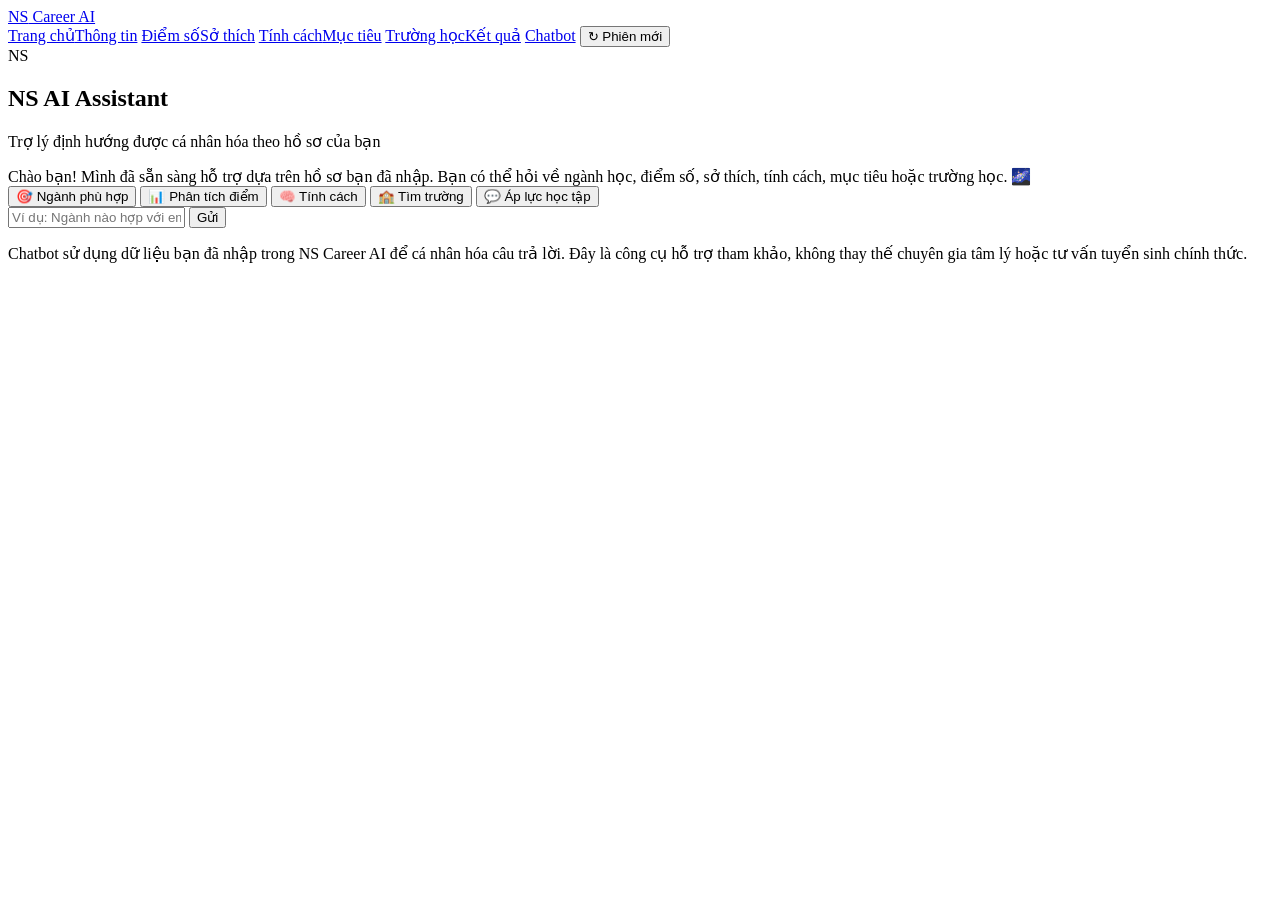
==== chatbot.html @ fe75bebf "Add files via upload" ====
<!DOCTYPE html>
<html lang="vi">
<head>
<meta charset="UTF-8">
<meta name="viewport" content="width=device-width, initial-scale=1">
<title>Trợ lí ảo - NS Career AI</title>
<link rel="stylesheet" href="../CSS/style.css">
</head>
<body>
<div class="stars"></div>

<header class="topbar">
<a class="brand" href="index.html"><span>NS</span> Career AI</a>
<nav>
<a href="index.html">Trang chủ</a><a href="thongtin.html">Thông tin</a>
<a href="diemso.html">Điểm số</a><a href="sothich.html">Sở thích</a>
<a href="tinhcach.html">Tính cách</a><a href="muc-tieu.html">Mục tiêu</a>
<a href="truong-hoc.html">Trường học</a><a href="ketqua.html">Kết quả</a>
<a class="active" href="chatbot.html">Chatbot</a>
<button class="session-reset" onclick="resetAllData()">↻ Phiên mới</button>
</nav>
</header>

<main class="page">
<section class="glass chat-card">

  <div class="chat-title">
    <div class="bot-avatar">NS</div>
    <div>
      <h1>NS AI Assistant</h1>
      <p>Trợ lý định hướng được cá nhân hóa theo hồ sơ của bạn</p>
    </div>
  </div>

  <div id="personalProfile" class="profile-mini"></div>

  <div id="messages" class="messages">
    <div class="msg bot">Chào bạn! Mình đã sẵn sàng hỗ trợ dựa trên hồ sơ bạn đã nhập. Bạn có thể hỏi về ngành học, điểm số, sở thích, tính cách, mục tiêu hoặc trường học. 🌌</div>
  </div>

  <div class="quick">
    <button onclick="quick('Ngành nào phù hợp với em?')">🎯 Ngành phù hợp</button>
    <button onclick="quick('Điểm của em có gì đáng chú ý?')">📊 Phân tích điểm</button>
    <button onclick="quick('Tính cách của em như thế nào?')">🧠 Tính cách</button>
    <button onclick="quick('Tìm trường phù hợp với em.')">🏫 Tìm trường</button>
    <button onclick="quick('Em đang áp lực học tập.')">💬 Áp lực học tập</button>
  </div>

  <div class="chat-input">
    <input id="input" placeholder="Ví dụ: Ngành nào hợp với em?">
    <button class="btn primary" onclick="send()">Gửi</button>
  </div>

  <p class="tiny">
    Chatbot sử dụng dữ liệu bạn đã nhập trong NS Career AI để cá nhân hóa câu trả lời.
    Đây là công cụ hỗ trợ tham khảo, không thay thế chuyên gia tâm lý hoặc tư vấn tuyển sinh chính thức.
  </p>

</section>
</main>

<script src="../JS/main.js"></script>
<script src="../JS/phantich.js"></script>
<script src="../JS/chatbot.js"></script>
<script>
const p = getProfile();
const top = analyzeCareer().results[0];
document.getElementById('personalProfile').innerHTML = `
  <b>Hồ sơ đang dùng:</b>
  ${p.info.province || 'Chưa chọn tỉnh'} ·
  ${p.info.grade ? 'Lớp '+p.info.grade : 'Chưa chọn lớp'} ·
  ${p.scoreCount ? p.scoreCount+' môn đã nhập' : 'Chưa nhập điểm'} ·
  xu hướng ${p.personality}.
  ${top ? ` Gợi ý hiện tại: <strong>${top.name}</strong> (${top.score}%).` : ''}
`;
</script>
</body>
</html>
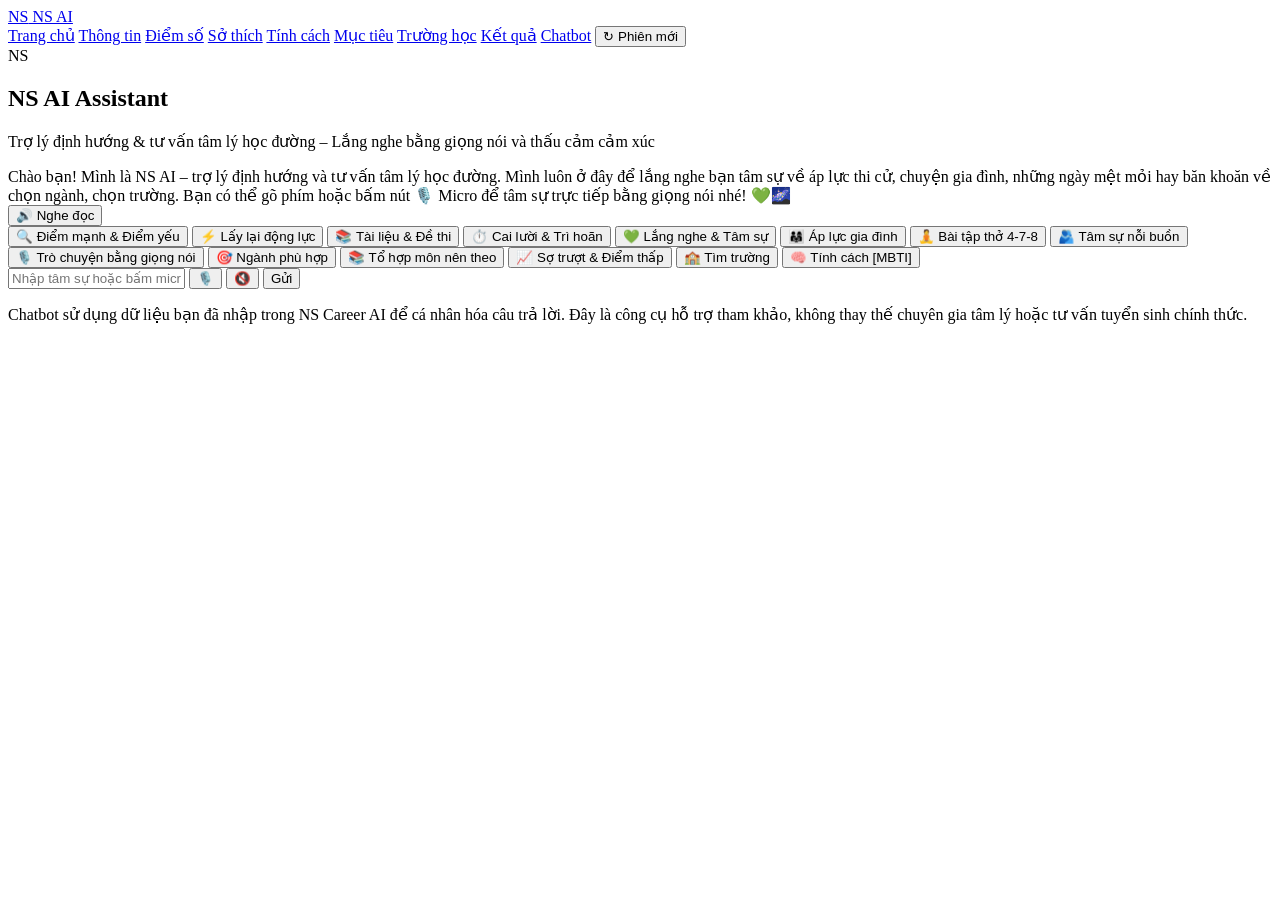
==== commit 97d51f29: "Add files via upload" ====
--- a/chatbot.html
+++ b/chatbot.html
@@ -1,78 +1,288 @@
+
 <!DOCTYPE html>
 <html lang="vi">
+
 <head>
 <meta charset="UTF-8">
 <meta name="viewport" content="width=device-width, initial-scale=1">
-<title>Trợ lí ảo - NS Career AI</title>
+
+<title>Trợ lí ảo - NS AI</title>
+
+<!-- CSS -->
 <link rel="stylesheet" href="../CSS/style.css">
+
 </head>
+
 <body>
+
 <div class="stars"></div>
 
+
 <header class="topbar">
-<a class="brand" href="index.html"><span>NS</span> Career AI</a>
-<nav>
-<a href="index.html">Trang chủ</a><a href="thongtin.html">Thông tin</a>
-<a href="diemso.html">Điểm số</a><a href="sothich.html">Sở thích</a>
-<a href="tinhcach.html">Tính cách</a><a href="muc-tieu.html">Mục tiêu</a>
-<a href="truong-hoc.html">Trường học</a><a href="ketqua.html">Kết quả</a>
-<a class="active" href="chatbot.html">Chatbot</a>
-<button class="session-reset" onclick="resetAllData()">↻ Phiên mới</button>
-</nav>
+
+    <a class="brand" href="index.html">
+        <span>NS</span> NS AI
+    </a>
+
+    <nav>
+
+        <a href="index.html">Trang chủ</a>
+
+        <a href="thongtin.html">Thông tin</a>
+
+        <a href="diemso.html">Điểm số</a>
+
+        <a href="sothich.html">Sở thích</a>
+
+        <a href="tinhcach.html">Tính cách</a>
+
+        <a href="muc-tieu.html">Mục tiêu</a>
+
+        <a href="truong-hoc.html">Trường học</a>
+
+        <a href="ketqua.html">Kết quả</a>
+
+        <a class="active" href="chatbot.html">Chatbot</a>
+
+        <button class="session-reset" onclick="resetAllData()">
+            ↻ Phiên mới
+        </button>
+
+    </nav>
+
 </header>
 
+
 <main class="page">
+
 <section class="glass chat-card">
 
-  <div class="chat-title">
-    <div class="bot-avatar">NS</div>
-    <div>
-      <h1>NS AI Assistant</h1>
-      <p>Trợ lý định hướng được cá nhân hóa theo hồ sơ của bạn</p>
-    </div>
-  </div>
-
-  <div id="personalProfile" class="profile-mini"></div>
-
-  <div id="messages" class="messages">
-    <div class="msg bot">Chào bạn! Mình đã sẵn sàng hỗ trợ dựa trên hồ sơ bạn đã nhập. Bạn có thể hỏi về ngành học, điểm số, sở thích, tính cách, mục tiêu hoặc trường học. 🌌</div>
-  </div>
-
-  <div class="quick">
-    <button onclick="quick('Ngành nào phù hợp với em?')">🎯 Ngành phù hợp</button>
-    <button onclick="quick('Điểm của em có gì đáng chú ý?')">📊 Phân tích điểm</button>
-    <button onclick="quick('Tính cách của em như thế nào?')">🧠 Tính cách</button>
-    <button onclick="quick('Tìm trường phù hợp với em.')">🏫 Tìm trường</button>
-    <button onclick="quick('Em đang áp lực học tập.')">💬 Áp lực học tập</button>
-  </div>
-
-  <div class="chat-input">
-    <input id="input" placeholder="Ví dụ: Ngành nào hợp với em?">
-    <button class="btn primary" onclick="send()">Gửi</button>
-  </div>
-
-  <p class="tiny">
-    Chatbot sử dụng dữ liệu bạn đã nhập trong NS Career AI để cá nhân hóa câu trả lời.
-    Đây là công cụ hỗ trợ tham khảo, không thay thế chuyên gia tâm lý hoặc tư vấn tuyển sinh chính thức.
-  </p>
+
+    <!-- TIÊU ĐỀ CHATBOT -->
+
+    <div class="chat-title">
+
+        <div class="bot-avatar">
+            NS
+        </div>
+
+        <div>
+
+            <h1>
+                NS AI Assistant
+            </h1>
+
+            <p>
+                Trợ lý định hướng & tư vấn tâm lý học đường – Lắng nghe bằng giọng nói và thấu cảm cảm xúc
+            </p>
+
+        </div>
+
+    </div>
+
+
+    <!-- HỒ SƠ -->
+
+    <div id="personalProfile" class="profile-mini"></div>
+
+
+    <!-- KHUNG TIN NHẮN -->
+
+    <div id="messages" class="messages">
+
+        <div class="msg bot">
+            Chào bạn! Mình là NS AI – trợ lý định hướng và tư vấn tâm lý học đường. Mình luôn ở đây để lắng nghe bạn tâm sự về áp lực thi cử, chuyện gia đình, những ngày mệt mỏi hay băn khoăn về chọn ngành, chọn trường. Bạn có thể gõ phím hoặc bấm nút 🎙️ Micro để tâm sự trực tiếp bằng giọng nói nhé! 💚🌌
+            <div class="msg-tools">
+                <button type="button" class="btn-read-msg" title="Đọc bằng giọng nói" onclick="speakMessage(this)">🔊 Nghe đọc</button>
+            </div>
+        </div>
+
+    </div>
+
+
+    <!-- CÂU HỎI NHANH -->
+
+    <div class="quick">
+
+        <button onclick="quick('Đánh giá điểm mạnh, điểm yếu bản thân và những điều em cần khắc phục')">
+            🔍 Điểm mạnh & Điểm yếu
+        </button>
+
+        <button onclick="quick('Em bị mất động lực học tập, phải làm sao?')">
+            ⚡ Lấy lại động lực
+        </button>
+
+        <button onclick="quick('Bạn có tài liệu học tập và đề thi có giải chi tiết không?')">
+            📚 Tài liệu & Đề thi
+        </button>
+
+        <button onclick="quick('Làm sao để bớt lười và tập trung học?')">
+            ⏱️ Cai lười & Trì hoãn
+        </button>
+
+        <button onclick="quick('Tôi muốn được lắng nghe và tư vấn tâm lý')">
+            💚 Lắng nghe & Tâm sự
+        </button>
+
+        <button onclick="quick('Em đang bị áp lực từ bố mẹ và gia đình')">
+            👨‍👩‍👧 Áp lực gia đình
+        </button>
+
+        <button onclick="quick('Hướng dẫn em bài tập thở 4-7-8 để thư giãn')">
+            🧘 Bài tập thở 4-7-8
+        </button>
+
+        <button onclick="quick('Em cảm thấy buồn và mệt mỏi quá')">
+            🫂 Tâm sự nỗi buồn
+        </button>
+
+        <button onclick="quick('Làm sao để nói chuyện bằng giọng nói với bạn?')">
+            🎙️ Trò chuyện bằng giọng nói
+        </button>
+
+        <button onclick="quick('Ngành nào phù hợp với em?')">
+            🎯 Ngành phù hợp
+        </button>
+
+        <button onclick="quick('Ngành này nên theo tổ hợp gì?')">
+            📚 Tổ hợp môn nên theo
+        </button>
+
+        <button onclick="quick('Em sợ trượt đại học và điểm thi thấp')">
+            📈 Sợ trượt & Điểm thấp
+        </button>
+
+        <button onclick="quick('Tìm trường phù hợp với em.')">
+            🏫 Tìm trường
+        </button>
+
+        <button onclick="quick('Phân tích nhóm tính cách MBTI của em')">
+            🧠 Tính cách [MBTI]
+        </button>
+
+    </div>
+
+
+    <!-- Ô NHẬP & TƯƠNG TÁC GIỌNG NÓI -->
+
+    <div class="chat-input">
+
+        <input
+            id="input"
+            placeholder="Nhập tâm sự hoặc bấm micro 🎙️ để nói..."
+            autocomplete="off"
+        >
+
+        <button
+            id="btnMic"
+            class="btn-mic"
+            type="button"
+            onclick="toggleSpeechRecognition()"
+            title="Bấm để nói (Lắng nghe bằng giọng nói)"
+        >
+            🎙️
+        </button>
+
+        <button
+            id="btnVoiceToggle"
+            class="btn-voice-toggle"
+            type="button"
+            onclick="toggleAutoSpeak()"
+            title="Bật/Tắt trợ lý đọc câu trả lời"
+        >
+            🔇
+        </button>
+
+        <button
+            class="btn primary"
+            onclick="send()"
+        >
+            Gửi
+        </button>
+
+    </div>
+
+    <!-- TRẠNG THÁI NHẬN DIỆN GIỌNG NÓI -->
+    <div id="voiceStatus" class="voice-status" style="display: none;"></div>
+
+
+    <p class="tiny">
+
+        Chatbot sử dụng dữ liệu bạn đã nhập trong NS Career AI
+        để cá nhân hóa câu trả lời.
+
+        Đây là công cụ hỗ trợ tham khảo, không thay thế chuyên gia
+        tâm lý hoặc tư vấn tuyển sinh chính thức.
+
+    </p>
+
 
 </section>
+
 </main>
 
+
+<!-- JAVASCRIPT -->
+
 <script src="../JS/main.js"></script>
+
 <script src="../JS/phantich.js"></script>
+
+<script src="../JS/data/truonghoc.js"></script>
+
 <script src="../JS/chatbot.js"></script>
+
+
 <script>
+
 const p = getProfile();
-const top = analyzeCareer().results[0];
-document.getElementById('personalProfile').innerHTML = `
-  <b>Hồ sơ đang dùng:</b>
-  ${p.info.province || 'Chưa chọn tỉnh'} ·
-  ${p.info.grade ? 'Lớp '+p.info.grade : 'Chưa chọn lớp'} ·
-  ${p.scoreCount ? p.scoreCount+' môn đã nhập' : 'Chưa nhập điểm'} ·
-  xu hướng ${p.personality}.
-  ${top ? ` Gợi ý hiện tại: <strong>${top.name}</strong> (${top.score}%).` : ''}
+
+const analysis = analyzeCareer();
+
+const top = analysis.results && analysis.results.length
+    ? analysis.results[0]
+    : null;
+
+
+document.getElementById("personalProfile").innerHTML = `
+
+    <b>Hồ sơ đang dùng:</b>
+
+    ${p.info.province || "Chưa chọn tỉnh"}
+
+    ·
+
+    ${
+        p.info.grade
+        ? "Lớp " + p.info.grade
+        : "Chưa chọn lớp"
+    }
+
+    ·
+
+    ${
+        p.scoreCount
+        ? p.scoreCount + " môn đã nhập"
+        : "Chưa nhập điểm"
+    }
+
+    ·
+
+    xu hướng ${p.personality || "chưa xác định"}.
+
+    ${
+        top
+        ? `
+            Bạn phù hợp nhất với ngành:
+            <strong>${top.name}</strong>.
+          `
+        : ""
+    }
+
 `;
+
 </script>
+
+
 </body>
 </html>
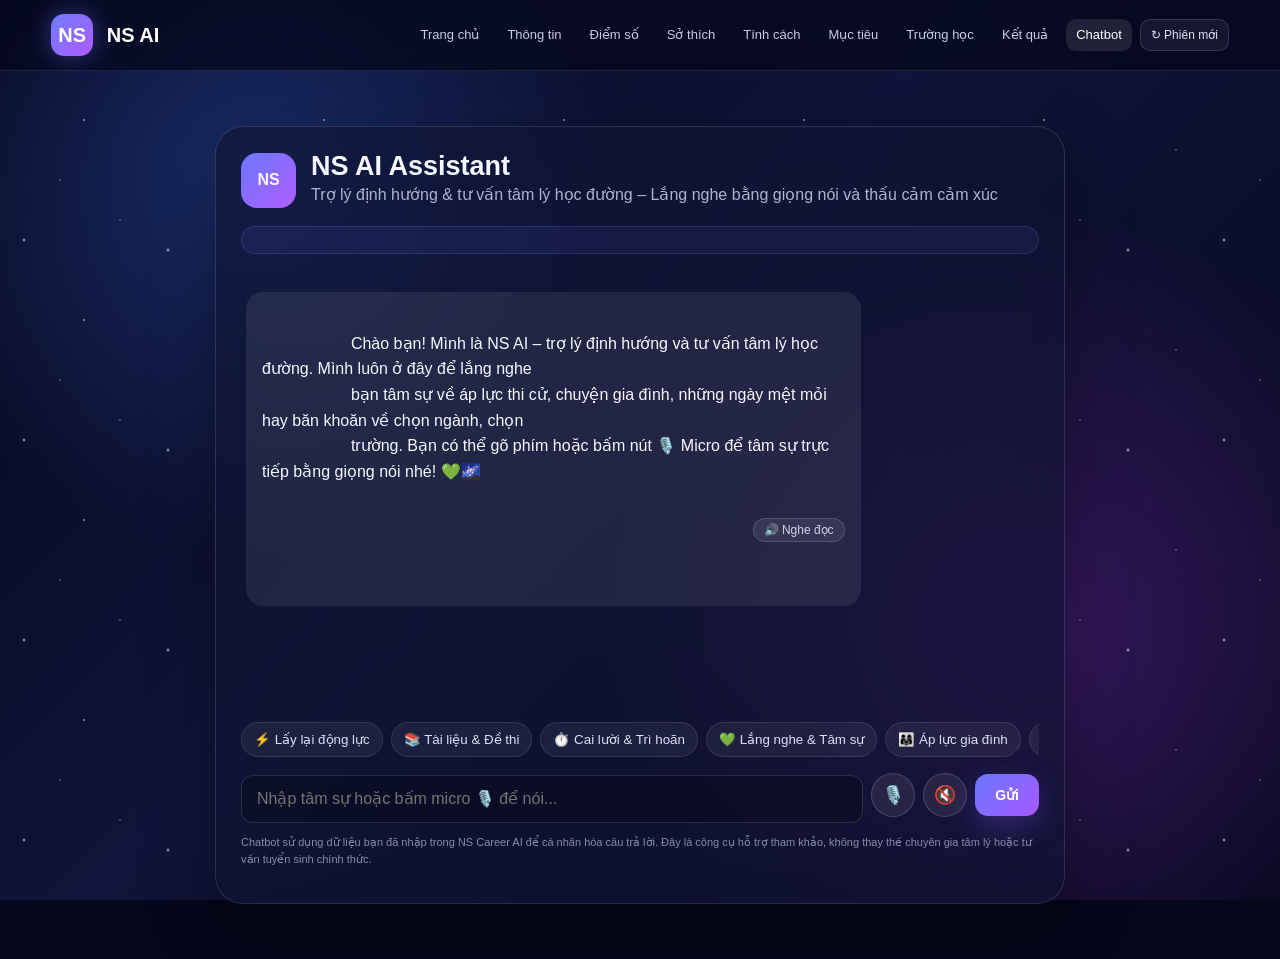
==== commit 439100dc: "Add files via upload" ====
--- a/chatbot.html
+++ b/chatbot.html
@@ -1,250 +1,227 @@
-
 <!DOCTYPE html>
 <html lang="vi">
 
 <head>
-<meta charset="UTF-8">
-<meta name="viewport" content="width=device-width, initial-scale=1">
-
-<title>Trợ lí ảo - NS AI</title>
-
-<!-- CSS -->
-<link rel="stylesheet" href="../CSS/style.css">
+    <meta charset="UTF-8">
+    <meta name="viewport" content="width=device-width, initial-scale=1">
+
+    <title>Trợ lí ảo - NS AI</title>
+
+    <link rel="stylesheet" href="style.css">
 
 </head>
 
 <body>
 
-<div class="stars"></div>
-
-
-<header class="topbar">
-
-    <a class="brand" href="index.html">
-        <span>NS</span> NS AI
-    </a>
-
-    <nav>
-
-        <a href="index.html">Trang chủ</a>
-
-        <a href="thongtin.html">Thông tin</a>
-
-        <a href="diemso.html">Điểm số</a>
-
-        <a href="sothich.html">Sở thích</a>
-
-        <a href="tinhcach.html">Tính cách</a>
-
-        <a href="muc-tieu.html">Mục tiêu</a>
-
-        <a href="truong-hoc.html">Trường học</a>
-
-        <a href="ketqua.html">Kết quả</a>
-
-        <a class="active" href="chatbot.html">Chatbot</a>
-
-        <button class="session-reset" onclick="resetAllData()">
-            ↻ Phiên mới
-        </button>
-
-    </nav>
-
-</header>
-
-
-<main class="page">
-
-<section class="glass chat-card">
-
-
-    <!-- TIÊU ĐỀ CHATBOT -->
-
-    <div class="chat-title">
-
-        <div class="bot-avatar">
-            NS
-        </div>
-
-        <div>
-
-            <h1>
-                NS AI Assistant
-            </h1>
-
-            <p>
-                Trợ lý định hướng & tư vấn tâm lý học đường – Lắng nghe bằng giọng nói và thấu cảm cảm xúc
+    <div class="stars"></div>
+
+
+    <header class="topbar">
+
+        <a class="brand" href="../index.html">
+            <span>NS</span> NS AI
+        </a>
+
+        <nav>
+
+            <a href="../index.html">Trang chủ</a>
+
+            <a href="thongtin.html">Thông tin</a>
+
+            <a href="diemso.html">Điểm số</a>
+
+            <a href="sothich.html">Sở thích</a>
+
+            <a href="tinhcach.html">Tính cách</a>
+
+            <a href="muc-tieu.html">Mục tiêu</a>
+
+            <a href="truong-hoc.html">Trường học</a>
+
+            <a href="ketqua.html">Kết quả</a>
+
+            <a class="active" href="chatbot.html">Chatbot</a>
+
+            <button class="session-reset" onclick="resetAllData()">
+                ↻ Phiên mới
+            </button>
+
+        </nav>
+
+    </header>
+
+
+    <main class="page">
+
+        <section class="glass chat-card">
+
+
+            <!-- TIÊU ĐỀ CHATBOT -->
+
+            <div class="chat-title">
+
+                <div class="bot-avatar">
+                    NS
+                </div>
+
+                <div>
+
+                    <h1>
+                        NS AI Assistant
+                    </h1>
+
+                    <p>
+                        Trợ lý định hướng & tư vấn tâm lý học đường – Lắng nghe bằng giọng nói và thấu cảm cảm xúc
+                    </p>
+
+                </div>
+
+            </div>
+
+
+            <!-- HỒ SƠ -->
+
+            <div id="personalProfile" class="profile-mini"></div>
+
+
+            <!-- KHUNG TIN NHẮN -->
+
+            <div id="messages" class="messages">
+
+                <div class="msg bot">
+                    Chào bạn! Mình là NS AI – trợ lý định hướng và tư vấn tâm lý học đường. Mình luôn ở đây để lắng nghe
+                    bạn tâm sự về áp lực thi cử, chuyện gia đình, những ngày mệt mỏi hay băn khoăn về chọn ngành, chọn
+                    trường. Bạn có thể gõ phím hoặc bấm nút 🎙️ Micro để tâm sự trực tiếp bằng giọng nói nhé! 💚🌌
+                    <div class="msg-tools">
+                        <button type="button" class="btn-read-msg" title="Đọc bằng giọng nói"
+                            onclick="speakMessage(this)">🔊 Nghe đọc</button>
+                    </div>
+                </div>
+
+            </div>
+
+
+            <!-- CÂU HỎI NHANH -->
+
+            <div class="quick">
+
+                <button onclick="quick('Em bị mất động lực học tập, phải làm sao?')">
+                    ⚡ Lấy lại động lực
+                </button>
+
+                <button onclick="quick('Bạn có tài liệu học tập và đề thi có giải chi tiết không?')">
+                    📚 Tài liệu & Đề thi
+                </button>
+
+                <button onclick="quick('Làm sao để bớt lười và tập trung học?')">
+                    ⏱️ Cai lười & Trì hoãn
+                </button>
+
+                <button onclick="quick('Tôi muốn được lắng nghe và tư vấn tâm lý')">
+                    💚 Lắng nghe & Tâm sự
+                </button>
+
+                <button onclick="quick('Em đang bị áp lực từ bố mẹ và gia đình')">
+                    👨‍👩‍👧 Áp lực gia đình
+                </button>
+
+                <button onclick="quick('Hướng dẫn em bài tập thở 4-7-8 để thư giãn')">
+                    🧘 Bài tập thở 4-7-8
+                </button>
+
+                <button onclick="quick('Em cảm thấy buồn và mệt mỏi quá')">
+                    🫂 Tâm sự nỗi buồn
+                </button>
+
+                <button onclick="quick('Làm sao để nói chuyện bằng giọng nói với bạn?')">
+                    🎙️ Trò chuyện bằng giọng nói
+                </button>
+
+                <button onclick="quick('Ngành nào phù hợp với em?')">
+                    🎯 Ngành phù hợp
+                </button>
+
+                <button onclick="quick('Ngành này nên theo tổ hợp gì?')">
+                    📚 Tổ hợp môn nên theo
+                </button>
+
+                <button onclick="quick('Em sợ trượt đại học và điểm thi thấp')">
+                    📈 Sợ trượt & Điểm thấp
+                </button>
+
+                <button onclick="quick('Tìm trường phù hợp với em.')">
+                    🏫 Tìm trường
+                </button>
+
+                <button onclick="quick('Phân tích nhóm tính cách MBTI của em')">
+                    🧠 Tính cách [MBTI]
+                </button>
+
+            </div>
+
+
+            <!-- Ô NHẬP & TƯƠNG TÁC GIỌNG NÓI -->
+
+            <div class="chat-input">
+
+                <input id="input" placeholder="Nhập tâm sự hoặc bấm micro 🎙️ để nói..." autocomplete="off">
+
+                <button id="btnMic" class="btn-mic" type="button" onclick="toggleSpeechRecognition()"
+                    title="Bấm để nói (Lắng nghe bằng giọng nói)">
+                    🎙️
+                </button>
+
+                <button id="btnVoiceToggle" class="btn-voice-toggle" type="button" onclick="toggleAutoSpeak()"
+                    title="Bật/Tắt trợ lý đọc câu trả lời">
+                    🔇
+                </button>
+
+                <button class="btn primary" onclick="send()">
+                    Gửi
+                </button>
+
+            </div>
+
+            <!-- TRẠNG THÁI NHẬN DIỆN GIỌNG NÓI -->
+            <div id="voiceStatus" class="voice-status" style="display: none;"></div>
+
+
+            <p class="tiny">
+
+                Chatbot sử dụng dữ liệu bạn đã nhập trong NS Career AI
+                để cá nhân hóa câu trả lời.
+
+                Đây là công cụ hỗ trợ tham khảo, không thay thế chuyên gia
+                tâm lý hoặc tư vấn tuyển sinh chính thức.
+
             </p>
 
-        </div>
-
-    </div>
-
-
-    <!-- HỒ SƠ -->
-
-    <div id="personalProfile" class="profile-mini"></div>
-
-
-    <!-- KHUNG TIN NHẮN -->
-
-    <div id="messages" class="messages">
-
-        <div class="msg bot">
-            Chào bạn! Mình là NS AI – trợ lý định hướng và tư vấn tâm lý học đường. Mình luôn ở đây để lắng nghe bạn tâm sự về áp lực thi cử, chuyện gia đình, những ngày mệt mỏi hay băn khoăn về chọn ngành, chọn trường. Bạn có thể gõ phím hoặc bấm nút 🎙️ Micro để tâm sự trực tiếp bằng giọng nói nhé! 💚🌌
-            <div class="msg-tools">
-                <button type="button" class="btn-read-msg" title="Đọc bằng giọng nói" onclick="speakMessage(this)">🔊 Nghe đọc</button>
-            </div>
-        </div>
-
-    </div>
-
-
-    <!-- CÂU HỎI NHANH -->
-
-    <div class="quick">
-
-        <button onclick="quick('Đánh giá điểm mạnh, điểm yếu bản thân và những điều em cần khắc phục')">
-            🔍 Điểm mạnh & Điểm yếu
-        </button>
-
-        <button onclick="quick('Em bị mất động lực học tập, phải làm sao?')">
-            ⚡ Lấy lại động lực
-        </button>
-
-        <button onclick="quick('Bạn có tài liệu học tập và đề thi có giải chi tiết không?')">
-            📚 Tài liệu & Đề thi
-        </button>
-
-        <button onclick="quick('Làm sao để bớt lười và tập trung học?')">
-            ⏱️ Cai lười & Trì hoãn
-        </button>
-
-        <button onclick="quick('Tôi muốn được lắng nghe và tư vấn tâm lý')">
-            💚 Lắng nghe & Tâm sự
-        </button>
-
-        <button onclick="quick('Em đang bị áp lực từ bố mẹ và gia đình')">
-            👨‍👩‍👧 Áp lực gia đình
-        </button>
-
-        <button onclick="quick('Hướng dẫn em bài tập thở 4-7-8 để thư giãn')">
-            🧘 Bài tập thở 4-7-8
-        </button>
-
-        <button onclick="quick('Em cảm thấy buồn và mệt mỏi quá')">
-            🫂 Tâm sự nỗi buồn
-        </button>
-
-        <button onclick="quick('Làm sao để nói chuyện bằng giọng nói với bạn?')">
-            🎙️ Trò chuyện bằng giọng nói
-        </button>
-
-        <button onclick="quick('Ngành nào phù hợp với em?')">
-            🎯 Ngành phù hợp
-        </button>
-
-        <button onclick="quick('Ngành này nên theo tổ hợp gì?')">
-            📚 Tổ hợp môn nên theo
-        </button>
-
-        <button onclick="quick('Em sợ trượt đại học và điểm thi thấp')">
-            📈 Sợ trượt & Điểm thấp
-        </button>
-
-        <button onclick="quick('Tìm trường phù hợp với em.')">
-            🏫 Tìm trường
-        </button>
-
-        <button onclick="quick('Phân tích nhóm tính cách MBTI của em')">
-            🧠 Tính cách [MBTI]
-        </button>
-
-    </div>
-
-
-    <!-- Ô NHẬP & TƯƠNG TÁC GIỌNG NÓI -->
-
-    <div class="chat-input">
-
-        <input
-            id="input"
-            placeholder="Nhập tâm sự hoặc bấm micro 🎙️ để nói..."
-            autocomplete="off"
-        >
-
-        <button
-            id="btnMic"
-            class="btn-mic"
-            type="button"
-            onclick="toggleSpeechRecognition()"
-            title="Bấm để nói (Lắng nghe bằng giọng nói)"
-        >
-            🎙️
-        </button>
-
-        <button
-            id="btnVoiceToggle"
-            class="btn-voice-toggle"
-            type="button"
-            onclick="toggleAutoSpeak()"
-            title="Bật/Tắt trợ lý đọc câu trả lời"
-        >
-            🔇
-        </button>
-
-        <button
-            class="btn primary"
-            onclick="send()"
-        >
-            Gửi
-        </button>
-
-    </div>
-
-    <!-- TRẠNG THÁI NHẬN DIỆN GIỌNG NÓI -->
-    <div id="voiceStatus" class="voice-status" style="display: none;"></div>
-
-
-    <p class="tiny">
-
-        Chatbot sử dụng dữ liệu bạn đã nhập trong NS Career AI
-        để cá nhân hóa câu trả lời.
-
-        Đây là công cụ hỗ trợ tham khảo, không thay thế chuyên gia
-        tâm lý hoặc tư vấn tuyển sinh chính thức.
-
-    </p>
-
-
-</section>
-
-</main>
-
-
-<!-- JAVASCRIPT -->
-
-<script src="../JS/main.js"></script>
-
-<script src="../JS/phantich.js"></script>
-
-<script src="../JS/data/truonghoc.js"></script>
-
-<script src="../JS/chatbot.js"></script>
-
-
-<script>
-
-const p = getProfile();
-
-const analysis = analyzeCareer();
-
-const top = analysis.results && analysis.results.length
-    ? analysis.results[0]
-    : null;
-
-
-document.getElementById("personalProfile").innerHTML = `
+
+        </section>
+
+    </main>
+
+
+    <!-- JAVASCRIPT -->
+
+    <script src="main.js"></script>
+    <script src="phantich.js"></script>
+    <script src="truonghoc.js"></script>
+    <script src="chatbot.js"></script>
+
+
+    <script>
+
+        const p = getProfile();
+
+        const analysis = analyzeCareer();
+
+        const top = analysis.results && analysis.results.length
+            ? analysis.results[0]
+            : null;
+
+
+        document.getElementById("personalProfile").innerHTML = `
 
     <b>Hồ sơ đang dùng:</b>
 
@@ -252,37 +229,35 @@
 
     ·
 
-    ${
-        p.info.grade
-        ? "Lớp " + p.info.grade
-        : "Chưa chọn lớp"
-    }
+    ${p.info.grade
+                ? "Lớp " + p.info.grade
+                : "Chưa chọn lớp"
+            }
 
     ·
 
-    ${
-        p.scoreCount
-        ? p.scoreCount + " môn đã nhập"
-        : "Chưa nhập điểm"
-    }
+    ${p.scoreCount
+                ? p.scoreCount + " môn đã nhập"
+                : "Chưa nhập điểm"
+            }
 
     ·
 
     xu hướng ${p.personality || "chưa xác định"}.
 
-    ${
-        top
-        ? `
+    ${top
+                ? `
             Bạn phù hợp nhất với ngành:
             <strong>${top.name}</strong>.
           `
-        : ""
-    }
+                : ""
+            }
 
 `;
 
-</script>
+    </script>
 
 
 </body>
+
 </html>
--- a/style.css
+++ b/style.css
@@ -0,0 +1,1768 @@
+
+*{
+    box-sizing:border-box;
+}
+
+html,
+body{
+    margin:0;
+    min-height:100%;
+    font-family:Inter,Segoe UI,Arial,sans-serif;
+    color:#f6f8ff;
+}
+
+body{
+    background:#05071b;
+    overflow-x:hidden;
+}
+
+body:before,
+body:after{
+    content:"";
+    position:fixed;
+    inset:0;
+    pointer-events:none;
+    z-index:-2;
+}
+
+body:before{
+    background:
+        radial-gradient(circle at 20% 20%,#182c67 0,transparent 30%),
+        radial-gradient(circle at 80% 70%,#36175c 0,transparent 35%),
+        linear-gradient(135deg,#05071b,#10143a 45%,#05071b);
+}
+
+.stars{
+    position:fixed;
+    inset:0;
+    z-index:-1;
+    opacity:.8;
+
+    background-image:
+        radial-gradient(2px 2px at 10% 20%,white,transparent),
+        radial-gradient(1.5px 1.5px at 35% 60%,white,transparent),
+        radial-gradient(2px 2px at 70% 25%,white,transparent),
+        radial-gradient(1px 1px at 90% 75%,white,transparent),
+        radial-gradient(1px 1px at 50% 10%,white,transparent),
+        radial-gradient(1px 1px at 25% 90%,white,transparent);
+
+    background-size:240px 200px;
+    animation:drift 25s linear infinite;
+}
+
+@keyframes drift{
+    to{
+        transform:translateY(20px);
+    }
+}
+
+
+/* ================= HEADER ================= */
+
+.topbar{
+    position:sticky;
+    top:0;
+    z-index:10;
+
+    display:flex;
+    align-items:center;
+    justify-content:space-between;
+    gap:20px;
+
+    padding:14px 4%;
+
+    background:rgba(5,7,27,.72);
+    backdrop-filter:blur(18px);
+
+    border-bottom:1px solid rgba(255,255,255,.1);
+}
+
+.brand{
+    color:white;
+    text-decoration:none;
+    font-weight:800;
+    font-size:20px;
+    white-space:nowrap;
+}
+
+.brand span{
+    display:inline-grid;
+    place-items:center;
+
+    width:42px;
+    height:42px;
+
+    border-radius:13px;
+
+    background:linear-gradient(135deg,#6d7cff,#b05cff);
+
+    margin-right:8px;
+
+    box-shadow:
+        0 0 25px rgba(119,105,255,.45);
+}
+
+nav{
+    display:flex;
+    gap:8px;
+    flex-wrap:wrap;
+    justify-content:flex-end;
+}
+
+nav a{
+    color:#c8cce5;
+    text-decoration:none;
+
+    padding:8px 10px;
+    border-radius:10px;
+
+    font-size:13px;
+}
+
+nav a:hover,
+nav a.active{
+    background:rgba(255,255,255,.1);
+    color:white;
+}
+
+
+/* ================= HERO ================= */
+
+.hero{
+    max-width:1150px;
+    margin:70px auto;
+    padding:20px;
+}
+
+.glass{
+    background:rgba(16,20,52,.65);
+
+    border:1px solid rgba(255,255,255,.13);
+
+    box-shadow:
+        0 25px 70px rgba(0,0,0,.3);
+
+    backdrop-filter:blur(18px);
+
+    border-radius:28px;
+}
+
+.hero-card{
+    text-align:center;
+    padding:65px 30px;
+}
+
+.logo-big{
+    margin:auto;
+
+    display:grid;
+    place-items:center;
+
+    width:90px;
+    height:90px;
+
+    border-radius:27px;
+
+    background:
+        linear-gradient(135deg,#6d7cff,#b05cff);
+
+    font-size:35px;
+    font-weight:900;
+
+    box-shadow:
+        0 0 45px rgba(126,92,255,.55);
+}
+
+.eyebrow{
+    color:#a9b1ff;
+    letter-spacing:3px;
+    font-size:12px;
+    font-weight:800;
+    margin-top:25px;
+}
+
+h1{
+    font-size:clamp(32px,5vw,58px);
+    margin:10px 0 15px;
+    line-height:1.08;
+}
+
+h1 span{
+    color:#a7aaff;
+}
+
+.lead{
+    max-width:720px;
+    margin:0 auto;
+
+    color:#c6cae2;
+    line-height:1.7;
+}
+
+
+/* ================= BUTTON ================= */
+
+.actions{
+    display:flex;
+    gap:12px;
+    justify-content:center;
+    flex-wrap:wrap;
+    margin-top:28px;
+}
+
+.btn{
+    border:0;
+    border-radius:13px;
+
+    padding:13px 20px;
+
+    color:white;
+    text-decoration:none;
+
+    font-weight:750;
+    cursor:pointer;
+
+    background:rgba(255,255,255,.1);
+
+    font-size:14px;
+}
+
+.btn.primary{
+    background:
+        linear-gradient(135deg,#6979ff,#a858ff);
+
+    box-shadow:
+        0 10px 30px rgba(119,91,255,.3);
+}
+
+.btn.secondary{
+    border:1px solid rgba(255,255,255,.15);
+}
+
+.btn.small{
+    padding:9px 13px;
+    font-size:12px;
+}
+
+
+/* ================= FEATURES ================= */
+
+.feature-grid{
+    display:grid;
+    grid-template-columns:repeat(4,1fr);
+    gap:15px;
+    margin-top:18px;
+}
+
+.feature{
+    padding:22px;
+}
+
+.feature b{
+    font-size:17px;
+}
+
+.feature p,
+.muted{
+    color:#aeb4d0;
+    line-height:1.6;
+}
+
+
+/* ================= PAGE ================= */
+
+.page{
+    max-width:1050px;
+    margin:35px auto;
+    padding:20px;
+}
+
+.form-card{
+    padding:35px;
+}
+
+.form-card.wide{
+    max-width:950px;
+    margin:auto;
+}
+
+.form-card h1{
+    font-size:38px;
+}
+
+
+/* ================= FORM ================= */
+
+label{
+    display:block;
+
+    color:#dce0f4;
+    font-weight:650;
+
+    margin:18px 0;
+}
+
+input,
+select,
+textarea{
+    width:100%;
+
+    margin-top:8px;
+
+    padding:14px 15px;
+
+    border-radius:12px;
+
+    border:1px solid rgba(255,255,255,.13);
+
+    background:rgba(0,0,0,.25);
+
+    color:white;
+
+    outline:none;
+
+    font:inherit;
+}
+
+select option{
+    background:#10132e;
+    color:white;
+}
+
+input:focus,
+textarea:focus,
+select:focus{
+    border-color:#818aff;
+
+    box-shadow:
+        0 0 0 3px rgba(108,120,255,.1);
+}
+
+textarea{
+    resize:vertical;
+    min-height:100px;
+}
+
+
+/* ================= GOAL PROFILE ================= */
+
+.goal-profile{
+    margin:25px 0;
+
+    padding:24px;
+
+    border-radius:22px;
+
+    background:rgba(255,255,255,.035);
+
+    border:1px solid rgba(255,255,255,.1);
+}
+
+.goal-profile h2{
+    margin-top:0;
+    margin-bottom:8px;
+}
+
+.goal-profile label{
+    margin:20px 0;
+}
+
+.goal-profile input,
+.goal-profile select,
+.goal-profile textarea{
+    background:rgba(0,0,0,.3);
+}
+
+
+/* ================= PROVINCE SEARCH ================= */
+
+.province-search{
+    margin:8px 0 10px;
+}
+
+.province-search input{
+    width:100%;
+}
+
+#searchProvince{
+    margin-bottom:8px;
+}
+
+#studyLocation{
+    width:100%;
+}
+
+
+/* ================= SCORE ================= */
+
+.score-grid{
+    display:grid;
+    grid-template-columns:repeat(2,1fr);
+    gap:8px 18px;
+}
+
+.score-grid label{
+    margin:8px 0;
+}
+
+.score-grid input{
+    margin-top:5px;
+}
+
+
+/* ================= CHIPS ================= */
+
+.chips{
+    display:flex;
+    gap:10px;
+    flex-wrap:wrap;
+    margin:20px 0;
+}
+
+.chip{
+    padding:11px 15px;
+
+    border-radius:999px;
+
+    border:1px solid rgba(255,255,255,.12);
+
+    background:rgba(255,255,255,.05);
+
+    color:#dfe2f4;
+
+    cursor:pointer;
+
+    transition:.2s;
+}
+
+.chip:hover{
+    background:rgba(255,255,255,.1);
+    transform:translateY(-1px);
+}
+
+.chip.selected{
+    background:
+        linear-gradient(135deg,#6678ff,#a95aff);
+
+    border-color:transparent;
+
+    color:white;
+
+    box-shadow:
+        0 8px 25px rgba(110,90,255,.25);
+}
+
+/* ================= HOBBY SEARCH & TABS ================= */
+
+.hobby-search-box{
+    display:flex;
+    justify-content:space-between;
+    align-items:center;
+    gap:12px;
+    margin:18px 0 10px;
+    flex-wrap:wrap;
+}
+
+.hobby-search-box input{
+    flex:1;
+    min-width:260px;
+}
+
+.selected-badge{
+    font-size:13px;
+    color:#a5b4fc;
+    background:rgba(99,102,241,.15);
+    border:1px solid rgba(99,102,241,.3);
+    padding:8px 16px;
+    border-radius:999px;
+    font-weight:600;
+}
+
+.hobby-category-tabs{
+    display:flex;
+    gap:8px;
+    overflow-x:auto;
+    padding-bottom:6px;
+    margin:12px 0 16px;
+}
+
+.hobby-category-tabs::-webkit-scrollbar{
+    height:5px;
+}
+
+.hobby-category-tabs::-webkit-scrollbar-thumb{
+    background:rgba(255,255,255,.15);
+    border-radius:4px;
+}
+
+.tab-btn{
+    white-space:nowrap;
+    padding:8px 14px;
+    font-size:13px;
+    border-radius:999px;
+    background:rgba(255,255,255,.05);
+    border:1px solid rgba(255,255,255,.1);
+    color:#c7cbe2;
+    cursor:pointer;
+    transition:.2s;
+}
+
+.tab-btn:hover{
+    background:rgba(255,255,255,.12);
+    color:white;
+}
+
+.tab-btn.active{
+    background:rgba(104,121,255,.25);
+    border-color:rgba(104,121,255,.6);
+    color:#fff;
+    font-weight:600;
+}
+
+
+/* ================= QUESTIONS & MBTI TEST ================= */
+
+.mbti-group-header{
+    margin:32px 0 16px;
+    padding:14px 18px;
+    border-radius:14px;
+    background:linear-gradient(135deg,rgba(99,102,241,.18),rgba(168,85,247,.14));
+    border:1px solid rgba(130,140,255,.3);
+    display:flex;
+    align-items:center;
+    justify-content:space-between;
+    flex-wrap:wrap;
+    gap:10px;
+}
+
+.mbti-group-title{
+    font-size:16px;
+    font-weight:700;
+    color:#fff;
+    display:flex;
+    align-items:center;
+    gap:8px;
+}
+
+.mbti-dim-badge{
+    font-size:12px;
+    font-weight:600;
+    padding:3px 12px;
+    border-radius:999px;
+    background:rgba(255,255,255,.1);
+    color:#c7d2fe;
+    border:1px solid rgba(255,255,255,.16);
+}
+
+.question{
+    padding:20px 22px;
+    margin:14px 0;
+    border:1px solid rgba(255,255,255,.1);
+    border-radius:18px;
+    background:rgba(0,0,0,.14);
+    transition:border-color .2s;
+}
+
+.question:hover{
+    border-color:rgba(130,140,255,.25);
+}
+
+.question h3{
+    margin:0 0 14px;
+    font-size:16.5px;
+    font-weight:600;
+    color:#f1f5f9;
+    line-height:1.45;
+}
+
+.radio{
+    display:flex;
+    align-items:flex-start;
+    gap:12px;
+    margin:9px 0;
+    padding:12px 16px;
+    border-radius:12px;
+    background:rgba(255,255,255,.035);
+    border:1px solid rgba(255,255,255,.08);
+    cursor:pointer;
+    transition:all .2s ease;
+}
+
+.radio:hover{
+    background:rgba(255,255,255,.08);
+    border-color:rgba(130,140,255,.3);
+}
+
+.radio:has(input:checked){
+    background:linear-gradient(135deg,rgba(99,102,241,.18),rgba(168,85,247,.14));
+    border-color:rgba(129,140,248,.6);
+    box-shadow:0 4px 14px rgba(99,102,241,.15);
+}
+
+.radio input{
+    margin-top:3px;
+    cursor:pointer;
+    accent-color:#8b5cf6;
+    width:17px;
+    height:17px;
+    flex-shrink:0;
+}
+
+.radio-content{
+    flex:1;
+    line-height:1.5;
+    color:#e2e8f0;
+    font-size:14.5px;
+    display:flex;
+    align-items:flex-start;
+}
+
+.radio-letter{
+    display:inline-flex;
+    align-items:center;
+    justify-content:center;
+    width:24px;
+    height:24px;
+    border-radius:6px;
+    background:rgba(255,255,255,.08);
+    color:#a5b4fc;
+    font-size:13px;
+    font-weight:700;
+    margin-right:8px;
+    flex-shrink:0;
+    transition:all .2s;
+}
+
+.radio:hover .radio-letter{
+    background:rgba(130,140,255,.25);
+    color:#fff;
+}
+
+.radio:has(input:checked) .radio-letter{
+    background:linear-gradient(135deg,#6366f1,#a855f7);
+    color:#fff;
+    box-shadow:0 2px 8px rgba(99,102,241,.4);
+}
+
+.radio-trait-tag{
+    display:inline-block;
+    font-size:11.5px;
+    font-weight:700;
+    padding:1px 8px;
+    border-radius:4px;
+    background:rgba(255,255,255,.12);
+    color:#a5b4fc;
+    margin-right:6px;
+}
+
+.mbti-result-modal{
+    position:fixed;
+    inset:0;
+    background:rgba(0,0,0,.75);
+    backdrop-filter:blur(6px);
+    display:flex;
+    align-items:center;
+    justify-content:center;
+    z-index:9999;
+    padding:20px;
+}
+
+.mbti-result-card{
+    background:#12162a;
+    border:1px solid rgba(130,140,255,.4);
+    border-radius:24px;
+    max-width:520px;
+    width:100%;
+    padding:30px;
+    text-align:center;
+    box-shadow:0 20px 60px rgba(0,0,0,.6);
+    animation:fadeIn .3s ease;
+}
+
+.mbti-badge-large{
+    display:inline-block;
+    font-size:32px;
+    font-weight:800;
+    padding:8px 24px;
+    border-radius:16px;
+    background:linear-gradient(135deg,#6366f1,#a855f7);
+    color:#fff;
+    margin:14px 0 10px;
+    letter-spacing:2px;
+    box-shadow:0 8px 25px rgba(99,102,241,.4);
+}
+
+
+/* ================= NOTICE ================= */
+
+.notice{
+    padding:16px;
+
+    border-radius:14px;
+
+    background:rgba(100,115,255,.1);
+
+    border:1px solid rgba(120,130,255,.18);
+
+    color:#dce0ff;
+}
+
+.profile-hint{
+    margin:18px 0;
+}
+
+.profile-mini{
+    margin:18px 0;
+
+    padding:13px 15px;
+
+    border-radius:14px;
+
+    background:rgba(105,121,255,.09);
+
+    border:1px solid rgba(130,140,255,.18);
+
+    color:#cdd2ec;
+
+    font-size:13px;
+    line-height:1.6;
+}
+
+.profile-mini strong{
+    color:white;
+}
+
+
+/* ================= RESULT ================= */
+
+.best-match-banner{
+    margin:18px 0 10px;
+    padding:20px 22px;
+    border-radius:18px;
+    background:linear-gradient(135deg,rgba(104,121,255,.22),rgba(178,90,255,.26));
+    border:1px solid rgba(178,90,255,.45);
+    box-shadow:0 8px 30px rgba(104,121,255,.2);
+}
+
+.best-match-banner .banner-title{
+    font-size:12px;
+    font-weight:700;
+    letter-spacing:1px;
+    color:#cbd5ff;
+    margin-bottom:6px;
+}
+
+.best-match-banner h2{
+    margin:0;
+    font-size:22px;
+    color:#fff;
+    line-height:1.4;
+}
+
+.best-match-banner h2 span{
+    color:#a5b4fc;
+}
+
+.result-card{
+    margin:15px 0;
+    padding:20px;
+
+    border-radius:18px;
+
+    background:rgba(255,255,255,.045);
+
+    border:1px solid rgba(255,255,255,.1);
+    transition:.2s ease;
+}
+
+.result-card.top-card{
+    background:rgba(255,255,255,.07);
+    border:1px solid rgba(130,140,255,.35);
+    box-shadow:0 6px 25px rgba(99,102,241,.12);
+}
+
+.result-head{
+    display:flex;
+    justify-content:space-between;
+    align-items:center;
+
+    gap:16px;
+
+    font-size:18px;
+    flex-wrap:wrap;
+}
+
+.fit-badge{
+    font-size:13px;
+    padding:6px 14px;
+    border-radius:999px;
+    font-weight:600;
+    white-space:nowrap;
+    display:inline-flex;
+    align-items:center;
+    gap:5px;
+}
+
+.fit-badge.top{
+    background:linear-gradient(135deg,rgba(104,121,255,.35),rgba(178,90,255,.4));
+    border:1px solid rgba(178,90,255,.55);
+    color:#fff;
+    box-shadow:0 4px 15px rgba(130,90,255,.25);
+}
+
+.fit-badge.high{
+    background:rgba(99,102,241,.18);
+    border:1px solid rgba(99,102,241,.38);
+    color:#c7d2fe;
+}
+
+.fit-badge.good{
+    background:rgba(255,255,255,.08);
+    border:1px solid rgba(255,255,255,.15);
+    color:#cbd1ec;
+}
+
+.progress{
+    height:9px;
+
+    background:rgba(255,255,255,.08);
+
+    border-radius:20px;
+
+    margin:13px 0;
+
+    overflow:hidden;
+}
+
+.progress i{
+    display:block;
+
+    height:100%;
+
+    border-radius:20px;
+
+    background:
+        linear-gradient(90deg,#6879ff,#b25aff);
+}
+
+.result-card p{
+    color:#b8bed8;
+    line-height:1.55;
+    margin-bottom:12px;
+}
+
+.combo-section{
+    margin-top:14px;
+    padding:14px 16px;
+    border-radius:14px;
+    background:rgba(255,255,255,.05);
+    border:1px solid rgba(255,255,255,.08);
+}
+
+.combo-label{
+    font-size:14px;
+    color:#e0e4fc;
+    margin-bottom:8px;
+    display:flex;
+    align-items:center;
+    gap:6px;
+}
+
+.combo-badges{
+    display:flex;
+    flex-wrap:wrap;
+    gap:8px;
+    margin-bottom:8px;
+}
+
+.combo-badge{
+    display:inline-block;
+    padding:5px 12px;
+    border-radius:999px;
+    font-size:12.5px;
+    font-weight:600;
+    color:#a5b4fc;
+    background:rgba(99,102,241,.15);
+    border:1px solid rgba(99,102,241,.32);
+}
+
+.combo-advice{
+    font-size:13px;
+    color:#c4c9e6;
+    line-height:1.55;
+    margin-top:6px;
+}
+
+/* ================= TRƯỜNG ĐẠI HỌC GỢI Ý TRONG TỪNG CARD NGÀNH ================= */
+
+.card-schools-section{
+    margin-top:14px;
+    padding:14px 16px;
+    border-radius:14px;
+    background:rgba(255,255,255,.04);
+    border:1px solid rgba(255,255,255,.08);
+}
+
+.card-schools-label{
+    font-size:13.5px;
+    color:#cbd5e1;
+    margin-bottom:10px;
+    display:flex;
+    align-items:center;
+    gap:6px;
+}
+
+.card-schools-list{
+    display:flex;
+    flex-direction:column;
+    gap:8px;
+}
+
+.school-inline-item{
+    display:flex;
+    justify-content:space-between;
+    align-items:center;
+    gap:10px;
+    padding:9px 12px;
+    border-radius:10px;
+    background:rgba(255,255,255,.05);
+    border:1px solid rgba(255,255,255,.07);
+    transition:all .2s ease;
+}
+
+.school-inline-item:hover{
+    background:rgba(255,255,255,.09);
+    border-color:rgba(130,140,255,.3);
+}
+
+.school-inline-info{
+    display:flex;
+    align-items:center;
+    gap:8px;
+    flex-wrap:wrap;
+    min-width:0;
+}
+
+.school-inline-name{
+    font-size:14px;
+    font-weight:600;
+    color:#f1f5f9;
+}
+
+.school-inline-link{
+    font-size:12px;
+    color:#818cf8;
+    text-decoration:none;
+    font-weight:600;
+    white-space:nowrap;
+    padding:4px 10px;
+    border-radius:6px;
+    background:rgba(99,102,241,.12);
+    border:1px solid rgba(99,102,241,.25);
+    transition:all .2s;
+}
+
+.school-inline-link:hover{
+    background:rgba(99,102,241,.25);
+    color:#c7d2fe;
+    text-decoration:none;
+}
+
+.banner-schools{
+    margin-top:12px;
+    padding-top:10px;
+    border-top:1px solid rgba(255,255,255,.1);
+    display:flex;
+    align-items:center;
+    flex-wrap:wrap;
+    gap:8px;
+    font-size:13.5px;
+    color:#d8b4fe;
+}
+
+.banner-school-tag{
+    display:inline-flex;
+    align-items:center;
+    padding:4px 12px;
+    border-radius:999px;
+    background:rgba(255,255,255,.12);
+    border:1px solid rgba(255,255,255,.2);
+    color:#fff;
+    font-size:12.5px;
+    font-weight:600;
+    text-decoration:none;
+    transition:all .2s;
+}
+
+.banner-school-tag:hover{
+    background:rgba(255,255,255,.25);
+    transform:translateY(-1px);
+    color:#fff;
+}
+
+/* ================= GỢI Ý TRƯỜNG ĐẠI HỌC THEO KẾT QUẢ & VÙNG MIỀN ================= */
+
+.school-rec-section{
+    margin-top:36px;
+    padding-top:24px;
+    border-top:1px dashed rgba(255,255,255,.16);
+}
+
+.school-rec-header{
+    margin-bottom:20px;
+}
+
+.school-rec-header h2{
+    font-size:22px;
+    color:#fff;
+    margin-bottom:8px;
+    display:flex;
+    align-items:center;
+    gap:8px;
+}
+
+.school-rec-header p{
+    color:#a4adc8;
+    font-size:14px;
+    line-height:1.5;
+}
+
+.school-rec-grid{
+    display:grid;
+    grid-template-columns:repeat(auto-fill,minmax(320px,1fr));
+    gap:18px;
+    margin-bottom:24px;
+}
+
+.school-rec-card{
+    background:rgba(255,255,255,.05);
+    border:1px solid rgba(255,255,255,.12);
+    border-radius:18px;
+    padding:20px;
+    display:flex;
+    flex-direction:column;
+    justify-content:space-between;
+    transition:all .25s ease;
+}
+
+.school-rec-card:hover{
+    background:rgba(255,255,255,.08);
+    border-color:rgba(129,140,248,.5);
+    transform:translateY(-3px);
+    box-shadow:0 10px 28px rgba(0,0,0,.3);
+}
+
+.school-rec-card.primary-match{
+    border-color:rgba(129,140,248,.45);
+    background:linear-gradient(145deg,rgba(99,102,241,.12),rgba(168,85,247,.07));
+    box-shadow:0 6px 20px rgba(99,102,241,.12);
+}
+
+.school-card-top{
+    display:flex;
+    justify-content:space-between;
+    align-items:flex-start;
+    gap:10px;
+    margin-bottom:12px;
+}
+
+.school-card-name{
+    font-size:17px;
+    font-weight:700;
+    color:#fff;
+    line-height:1.35;
+}
+
+.location-tag{
+    font-size:12px;
+    font-weight:600;
+    padding:4px 10px;
+    border-radius:999px;
+    white-space:nowrap;
+    background:rgba(14,165,233,.18);
+    color:#38bdf8;
+    border:1px solid rgba(14,165,233,.35);
+}
+
+.location-tag.local{
+    background:rgba(16,185,129,.18);
+    color:#34d399;
+    border-color:rgba(16,185,129,.35);
+}
+
+.school-card-majors{
+    display:flex;
+    flex-wrap:wrap;
+    gap:6px;
+    margin:10px 0 12px;
+}
+
+.school-major-chip{
+    font-size:12px;
+    padding:4px 9px;
+    border-radius:6px;
+    background:rgba(255,255,255,.08);
+    color:#e2e8f0;
+}
+
+.school-major-chip.highlight{
+    background:rgba(168,85,247,.22);
+    color:#e9d5ff;
+    border:1px solid rgba(168,85,247,.45);
+    font-weight:600;
+}
+
+.school-card-desc{
+    font-size:13.5px;
+    color:#abb4d3;
+    line-height:1.55;
+    margin-bottom:16px;
+    flex-grow:1;
+}
+
+.school-card-footer{
+    display:flex;
+    justify-content:space-between;
+    align-items:center;
+    border-top:1px solid rgba(255,255,255,.08);
+    padding-top:12px;
+    margin-top:auto;
+}
+
+.school-card-footer a{
+    font-size:13px;
+    color:#818cf8;
+    text-decoration:none;
+    font-weight:600;
+    display:inline-flex;
+    align-items:center;
+    gap:4px;
+    transition:color .2s;
+}
+
+.school-card-footer a:hover{
+    color:#c7d2fe;
+    text-decoration:underline;
+}
+
+/* ================= SCHOOL SEARCH ================= */
+
+.search-row{
+    display:grid;
+
+    grid-template-columns:1fr 250px;
+
+    gap:12px;
+
+    margin:25px 0;
+}
+
+.school-grid{
+    display:grid;
+
+    grid-template-columns:repeat(2,1fr);
+
+    gap:15px;
+}
+
+.school-card{
+    padding:20px;
+
+    border:1px solid rgba(255,255,255,.1);
+
+    border-radius:18px;
+
+    background:rgba(255,255,255,.045);
+
+    transition:.2s;
+}
+
+.school-card:hover{
+    transform:translateY(-2px);
+
+    background:rgba(255,255,255,.06);
+}
+
+.school-logo{
+    font-size:30px;
+}
+
+.school-card h3{
+    margin:8px 0;
+}
+
+.school-card p{
+    color:#b8bed8;
+    line-height:1.5;
+}
+
+.school-location{
+    color:#aeb4d0;
+}
+
+
+/* ================= SCHOOL DETAIL ================= */
+
+.detail-grid{
+    display:grid;
+
+    grid-template-columns:1fr 1fr;
+
+    gap:12px;
+
+    margin:22px 0;
+}
+
+.detail-grid>div{
+    padding:16px;
+
+    border-radius:15px;
+
+    background:rgba(255,255,255,.045);
+
+    border:1px solid rgba(255,255,255,.09);
+}
+
+.detail-grid b{
+    display:block;
+    margin-bottom:7px;
+}
+
+.detail-grid p{
+    margin:0;
+
+    color:#b8bed8;
+
+    line-height:1.55;
+}
+
+
+/* ================= MODAL ================= */
+
+.modal-backdrop{
+    position:fixed;
+    inset:0;
+
+    z-index:100;
+
+    background:rgba(0,0,0,.68);
+
+    display:grid;
+    place-items:center;
+
+    padding:20px;
+}
+
+.modal{
+    width:min(760px,100%);
+
+    max-height:90vh;
+
+    overflow:auto;
+
+    padding:30px;
+
+    position:relative;
+}
+
+.modal h2{
+    font-size:30px;
+
+    margin:8px 35px 5px 0;
+}
+
+.modal-close{
+    position:absolute;
+
+    right:18px;
+    top:15px;
+
+    border:0;
+
+    background:rgba(255,255,255,.08);
+
+    color:white;
+
+    width:36px;
+    height:36px;
+
+    border-radius:50%;
+
+    font-size:24px;
+
+    cursor:pointer;
+}
+
+.modal-close:hover{
+    background:rgba(255,255,255,.15);
+}
+
+[hidden]{
+    display:none!important;
+}
+
+
+/* ================= CHATBOT ================= */
+
+.chat-card{
+    max-width:850px;
+    margin:auto;
+    padding:25px;
+}
+
+.chat-title{
+    display:flex;
+    gap:15px;
+    align-items:center;
+}
+
+.chat-title h1{
+    font-size:27px;
+    margin:0;
+}
+
+.chat-title p{
+    margin:4px 0;
+    color:#aeb4d0;
+}
+
+.bot-avatar{
+    display:grid;
+    place-items:center;
+
+    width:55px;
+    height:55px;
+
+    border-radius:16px;
+
+    background:
+        linear-gradient(135deg,#6979ff,#b15cff);
+
+    font-weight:900;
+}
+
+.messages{
+    height:440px;
+
+    overflow-y:auto;
+
+    padding:20px 5px;
+
+    display:flex;
+    flex-direction:column;
+
+    gap:12px;
+}
+
+.msg{
+    max-width:78%;
+
+    padding:13px 16px;
+
+    border-radius:17px;
+
+    line-height:1.6;
+
+    white-space: pre-wrap;
+
+    word-break: break-word;
+}
+
+.msg.bot{
+    align-self:flex-start;
+    background:rgba(255,255,255,.08);
+}
+
+.msg.user{
+    align-self:flex-end;
+
+    background:
+        linear-gradient(135deg,#5e70ff,#9e51ff);
+}
+
+.quick{
+    display:flex;
+
+    gap:8px;
+
+    overflow:auto;
+
+    margin:10px 0;
+}
+
+.quick button{
+    white-space:nowrap;
+
+    background:rgba(255,255,255,.06);
+
+    border:1px solid rgba(255,255,255,.1);
+
+    color:#dce0f5;
+
+    border-radius:999px;
+
+    padding:9px 12px;
+
+    cursor:pointer;
+}
+
+.chat-input{
+    display:flex;
+    gap:8px;
+    align-items:center;
+}
+
+.chat-input input{
+    flex:1;
+    min-width:0;
+}
+
+.btn-mic, .btn-voice-toggle{
+    width:44px;
+    height:44px;
+    border-radius:50%;
+    display:inline-flex;
+    align-items:center;
+    justify-content:center;
+    border:1px solid rgba(255,255,255,.16);
+    background:rgba(255,255,255,.08);
+    color:#fff;
+    font-size:18px;
+    cursor:pointer;
+    transition:all .25s cubic-bezier(0.4, 0, 0.2, 1);
+    flex-shrink:0;
+}
+
+.btn-mic:hover, .btn-voice-toggle:hover{
+    background:rgba(255,255,255,.18);
+    border-color:rgba(255,255,255,.35);
+    transform:translateY(-2px);
+}
+
+.btn-mic.listening{
+    background:linear-gradient(135deg,#ef4444,#dc2626);
+    border-color:#f87171;
+    box-shadow:0 0 18px rgba(239,68,68,.7);
+    animation:micPulse 1.2s infinite ease-in-out;
+}
+
+@keyframes micPulse{
+    0%{ transform:scale(1); box-shadow:0 0 0 0 rgba(239,68,68,.7); }
+    70%{ transform:scale(1.08); box-shadow:0 0 0 12px rgba(239,68,68,0); }
+    100%{ transform:scale(1); box-shadow:0 0 0 0 rgba(239,68,68,0); }
+}
+
+.btn-voice-toggle.active{
+    background:linear-gradient(135deg,rgba(99,102,241,.5),rgba(168,85,247,.5));
+    border-color:#818cf8;
+    color:#a5b4fc;
+}
+
+.voice-status{
+    margin-top:10px;
+    padding:10px 14px;
+    border-radius:10px;
+    background:rgba(239,68,68,.12);
+    border:1px solid rgba(239,68,68,.35);
+    color:#fca5a5;
+    font-size:13.5px;
+    display:flex;
+    align-items:center;
+    gap:8px;
+    animation:fadeIn .25s ease;
+}
+
+.msg-tools{
+    margin-top:8px;
+    display:flex;
+    gap:8px;
+    justify-content:flex-end;
+}
+
+.btn-read-msg{
+    background:rgba(255,255,255,.08);
+    border:1px solid rgba(255,255,255,.15);
+    color:#cbd5e1;
+    padding:4px 10px;
+    border-radius:14px;
+    font-size:12px;
+    cursor:pointer;
+    display:inline-flex;
+    align-items:center;
+    gap:4px;
+    transition:all .2s ease;
+}
+
+.btn-read-msg:hover{
+    background:rgba(255,255,255,.18);
+    color:#fff;
+    border-color:rgba(255,255,255,.3);
+}
+
+.quick button:hover{
+    background:rgba(99,102,241,.2);
+    border-color:rgba(99,102,241,.4);
+    color:#fff;
+}
+
+.tiny{
+    font-size:11px;
+    color:#858ca9;
+    line-height:1.5;
+}
+
+
+/* ================= SESSION RESET ================= */
+
+.session-reset{
+    border:1px solid rgba(255,255,255,.14);
+
+    background:rgba(255,255,255,.06);
+
+    color:#dfe3f8;
+
+    border-radius:10px;
+
+    padding:8px 10px;
+
+    font-size:12px;
+
+    cursor:pointer;
+}
+
+.session-reset:hover{
+    background:rgba(255,255,255,.12);
+    color:white;
+}
+
+
+/* ================= PROCESS ================= */
+
+.process{
+    margin-top:20px;
+    padding:30px;
+}
+
+.process h2{
+    margin:0 0 20px;
+    font-size:30px;
+}
+
+.process-grid{
+    display:grid;
+
+    grid-template-columns:repeat(6,1fr);
+
+    gap:12px;
+}
+
+.process-grid div{
+    padding:18px 12px;
+
+    border-radius:16px;
+
+    background:rgba(255,255,255,.045);
+
+    border:1px solid rgba(255,255,255,.09);
+
+    text-align:center;
+}
+
+.process-grid strong{
+    display:block;
+
+    font-size:24px;
+
+    color:#a7aaff;
+
+    margin-bottom:8px;
+}
+
+.process-grid span{
+    color:#c8cde5;
+    font-size:13px;
+}
+
+
+/* ================= INFO BOX ================= */
+
+.info-box-grid{
+    display:grid;
+
+    grid-template-columns:repeat(auto-fit, minmax(240px, 1fr));
+
+    gap:14px;
+
+    margin:22px 0;
+}
+
+.info-box{
+    padding:16px;
+
+    border-radius:16px;
+
+    background:rgba(255,255,255,.045);
+
+    border:1px solid rgba(255,255,255,.09);
+}
+
+.info-box b{
+    display:block;
+    margin-bottom:7px;
+}
+
+.info-box span{
+    color:#aeb4d0;
+
+    font-size:13px;
+
+    line-height:1.5;
+}
+
+
+/* ================= RESPONSIVE ================= */
+
+@media(max-width:900px){
+
+    .feature-grid{
+        grid-template-columns:repeat(2,1fr);
+    }
+
+    .school-grid{
+        grid-template-columns:1fr;
+    }
+
+    .process-grid{
+        grid-template-columns:repeat(3,1fr);
+    }
+
+    .info-box-grid{
+        grid-template-columns:1fr;
+    }
+
+    .detail-grid{
+        grid-template-columns:1fr;
+    }
+
+}
+
+
+@media(max-width:600px){
+
+    .topbar{
+        align-items:flex-start;
+        flex-direction:column;
+    }
+
+    nav{
+        display:flex;
+
+        width:100%;
+
+        justify-content:flex-start;
+
+        overflow-x:auto;
+
+        flex-wrap:nowrap;
+
+        padding-bottom:5px;
+    }
+
+    nav a{
+        white-space:nowrap;
+    }
+
+    .hero{
+        margin:25px auto;
+    }
+
+    .hero-card{
+        padding:40px 20px;
+    }
+
+    .feature-grid,
+    .score-grid,
+    .search-row{
+        grid-template-columns:1fr;
+    }
+
+    .form-card{
+        padding:22px;
+    }
+
+    .page{
+        padding:10px;
+    }
+
+    .msg{
+        max-width:90%;
+    }
+
+    .process-grid{
+        grid-template-columns:repeat(2,1fr);
+    }
+
+    .session-reset{
+        margin-top:5px;
+    }
+
+    .chat-input{
+        flex-wrap:wrap;
+    }
+
+    .chat-input input{
+        min-width: 100%;
+        order: 1;
+    }
+
+    .btn-mic{
+        order: 2;
+    }
+
+    .btn-voice-toggle{
+        order: 3;
+    }
+
+    .chat-input .btn.primary{
+        flex: 1;
+        order: 4;
+    }
+
+}
+
+
+/* ================= SMALL MOBILE ================= */
+
+@media(max-width:420px){
+
+    .brand{
+        font-size:18px;
+    }
+
+    .brand span{
+        width:38px;
+        height:38px;
+    }
+
+    h1{
+        font-size:32px;
+    }
+
+    .form-card h1{
+        font-size:30px;
+    }
+
+    .goal-profile{
+        padding:17px;
+    }
+
+    .btn{
+        width:100%;
+        text-align:center;
+    }
+
+    .actions{
+        flex-direction:column;
+    }
+
+}
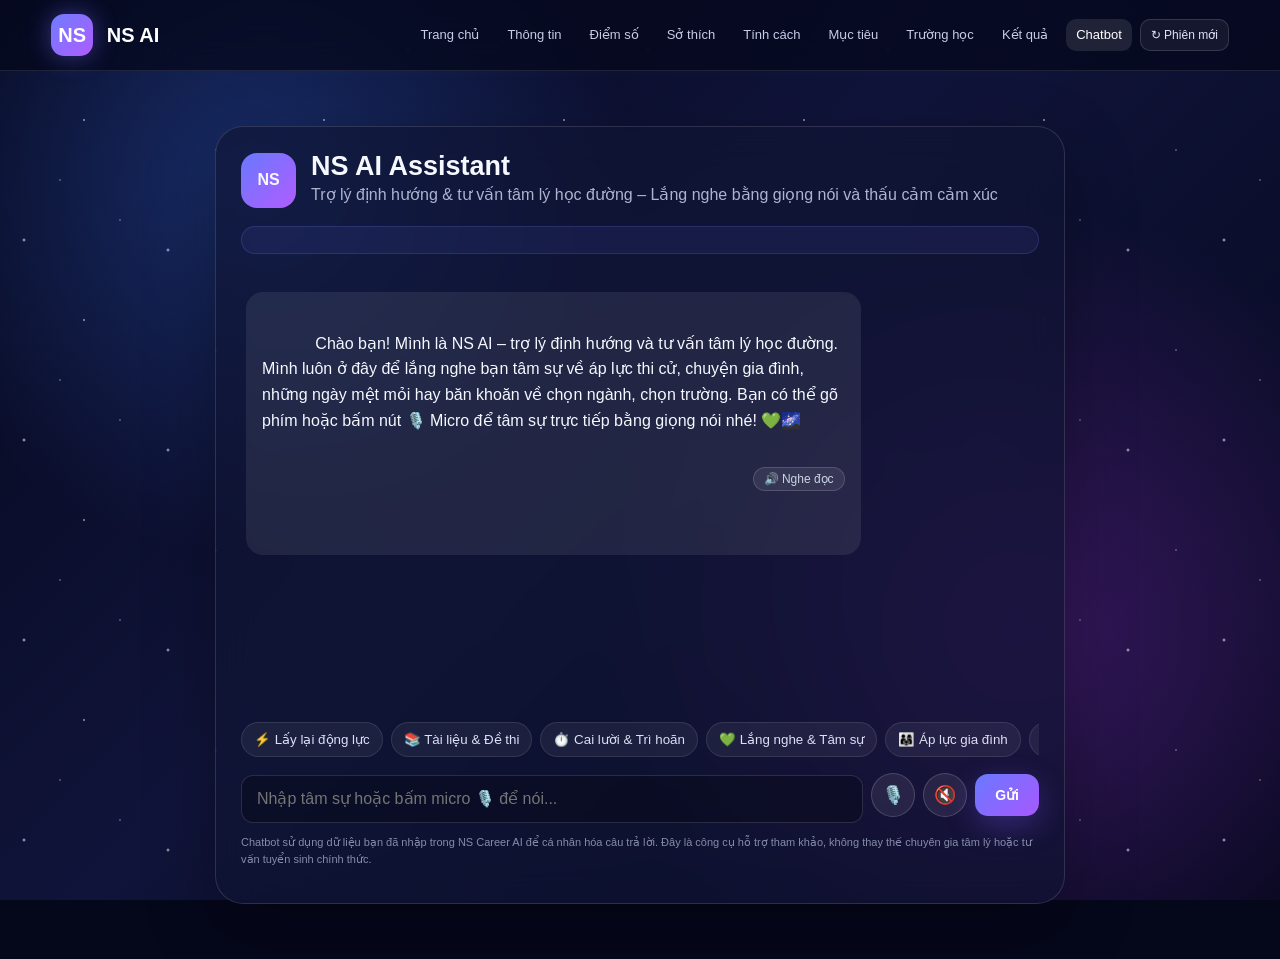
==== commit de8e00b8: "Add files via upload" ====
--- a/chatbot.html
+++ b/chatbot.html
@@ -1,227 +1,242 @@
+﻿
 <!DOCTYPE html>
 <html lang="vi">
 
 <head>
-    <meta charset="UTF-8">
-    <meta name="viewport" content="width=device-width, initial-scale=1">
-
-    <title>Trợ lí ảo - NS AI</title>
-
-    <link rel="stylesheet" href="style.css">
+<meta charset="UTF-8">
+<meta name="viewport" content="width=device-width, initial-scale=1">
+
+<title>Trợ lí ảo - NS AI</title>
+
+<link rel="stylesheet" href="style.css">
 
 </head>
 
 <body>
 
-    <div class="stars"></div>
-
-
-    <header class="topbar">
-
-        <a class="brand" href="../index.html">
-            <span>NS</span> NS AI
-        </a>
-
-        <nav>
-
-            <a href="../index.html">Trang chủ</a>
-
-            <a href="thongtin.html">Thông tin</a>
-
-            <a href="diemso.html">Điểm số</a>
-
-            <a href="sothich.html">Sở thích</a>
-
-            <a href="tinhcach.html">Tính cách</a>
-
-            <a href="muc-tieu.html">Mục tiêu</a>
-
-            <a href="truong-hoc.html">Trường học</a>
-
-            <a href="ketqua.html">Kết quả</a>
-
-            <a class="active" href="chatbot.html">Chatbot</a>
-
-            <button class="session-reset" onclick="resetAllData()">
-                ↻ Phiên mới
-            </button>
-
-        </nav>
-
-    </header>
-
-
-    <main class="page">
-
-        <section class="glass chat-card">
-
-
-            <!-- TIÊU ĐỀ CHATBOT -->
-
-            <div class="chat-title">
-
-                <div class="bot-avatar">
-                    NS
-                </div>
-
-                <div>
-
-                    <h1>
-                        NS AI Assistant
-                    </h1>
-
-                    <p>
-                        Trợ lý định hướng & tư vấn tâm lý học đường – Lắng nghe bằng giọng nói và thấu cảm cảm xúc
-                    </p>
-
-                </div>
-
+<div class="stars"></div>
+
+
+<header class="topbar">
+
+    <a class="brand" href="index.html">
+        <span>NS</span> NS AI
+    </a>
+
+    <nav>
+
+        <a href="index.html">Trang chủ</a>
+
+        <a href="thongtin.html">Thông tin</a>
+
+        <a href="diemso.html">Điểm số</a>
+
+        <a href="sothich.html">Sở thích</a>
+
+        <a href="tinhcach.html">Tính cách</a>
+
+        <a href="muc-tieu.html">Mục tiêu</a>
+
+        <a href="truong-hoc.html">Trường học</a>
+
+        <a href="ketqua.html">Kết quả</a>
+
+        <a class="active" href="chatbot.html">Chatbot</a>
+
+        <button class="session-reset" onclick="resetAllData()">
+            ↻ Phiên mới
+        </button>
+
+    </nav>
+
+</header>
+
+
+<main class="page">
+
+<section class="glass chat-card">
+
+
+    <!-- TIÊU ĐỀ CHATBOT -->
+
+    <div class="chat-title">
+
+        <div class="bot-avatar">
+            NS
+        </div>
+
+        <div>
+
+            <h1>
+                NS AI Assistant
+            </h1>
+
+            <p>
+                Trợ lý định hướng & tư vấn tâm lý học đường – Lắng nghe bằng giọng nói và thấu cảm cảm xúc
+            </p>
+
+        </div>
+
+    </div>
+
+
+    <!-- HỒ SƠ -->
+
+    <div id="personalProfile" class="profile-mini"></div>
+
+
+    <!-- KHUNG TIN NHẮN -->
+
+    <div id="messages" class="messages">
+
+        <div class="msg bot">
+            Chào bạn! Mình là NS AI – trợ lý định hướng và tư vấn tâm lý học đường. Mình luôn ở đây để lắng nghe bạn tâm sự về áp lực thi cử, chuyện gia đình, những ngày mệt mỏi hay băn khoăn về chọn ngành, chọn trường. Bạn có thể gõ phím hoặc bấm nút 🎙️ Micro để tâm sự trực tiếp bằng giọng nói nhé! 💚🌌
+            <div class="msg-tools">
+                <button type="button" class="btn-read-msg" title="Đọc bằng giọng nói" onclick="speakMessage(this)">🔊 Nghe đọc</button>
             </div>
-
-
-            <!-- HỒ SƠ -->
-
-            <div id="personalProfile" class="profile-mini"></div>
-
-
-            <!-- KHUNG TIN NHẮN -->
-
-            <div id="messages" class="messages">
-
-                <div class="msg bot">
-                    Chào bạn! Mình là NS AI – trợ lý định hướng và tư vấn tâm lý học đường. Mình luôn ở đây để lắng nghe
-                    bạn tâm sự về áp lực thi cử, chuyện gia đình, những ngày mệt mỏi hay băn khoăn về chọn ngành, chọn
-                    trường. Bạn có thể gõ phím hoặc bấm nút 🎙️ Micro để tâm sự trực tiếp bằng giọng nói nhé! 💚🌌
-                    <div class="msg-tools">
-                        <button type="button" class="btn-read-msg" title="Đọc bằng giọng nói"
-                            onclick="speakMessage(this)">🔊 Nghe đọc</button>
-                    </div>
-                </div>
-
-            </div>
-
-
-            <!-- CÂU HỎI NHANH -->
-
-            <div class="quick">
-
-                <button onclick="quick('Em bị mất động lực học tập, phải làm sao?')">
-                    ⚡ Lấy lại động lực
-                </button>
-
-                <button onclick="quick('Bạn có tài liệu học tập và đề thi có giải chi tiết không?')">
-                    📚 Tài liệu & Đề thi
-                </button>
-
-                <button onclick="quick('Làm sao để bớt lười và tập trung học?')">
-                    ⏱️ Cai lười & Trì hoãn
-                </button>
-
-                <button onclick="quick('Tôi muốn được lắng nghe và tư vấn tâm lý')">
-                    💚 Lắng nghe & Tâm sự
-                </button>
-
-                <button onclick="quick('Em đang bị áp lực từ bố mẹ và gia đình')">
-                    👨‍👩‍👧 Áp lực gia đình
-                </button>
-
-                <button onclick="quick('Hướng dẫn em bài tập thở 4-7-8 để thư giãn')">
-                    🧘 Bài tập thở 4-7-8
-                </button>
-
-                <button onclick="quick('Em cảm thấy buồn và mệt mỏi quá')">
-                    🫂 Tâm sự nỗi buồn
-                </button>
-
-                <button onclick="quick('Làm sao để nói chuyện bằng giọng nói với bạn?')">
-                    🎙️ Trò chuyện bằng giọng nói
-                </button>
-
-                <button onclick="quick('Ngành nào phù hợp với em?')">
-                    🎯 Ngành phù hợp
-                </button>
-
-                <button onclick="quick('Ngành này nên theo tổ hợp gì?')">
-                    📚 Tổ hợp môn nên theo
-                </button>
-
-                <button onclick="quick('Em sợ trượt đại học và điểm thi thấp')">
-                    📈 Sợ trượt & Điểm thấp
-                </button>
-
-                <button onclick="quick('Tìm trường phù hợp với em.')">
-                    🏫 Tìm trường
-                </button>
-
-                <button onclick="quick('Phân tích nhóm tính cách MBTI của em')">
-                    🧠 Tính cách [MBTI]
-                </button>
-
-            </div>
-
-
-            <!-- Ô NHẬP & TƯƠNG TÁC GIỌNG NÓI -->
-
-            <div class="chat-input">
-
-                <input id="input" placeholder="Nhập tâm sự hoặc bấm micro 🎙️ để nói..." autocomplete="off">
-
-                <button id="btnMic" class="btn-mic" type="button" onclick="toggleSpeechRecognition()"
-                    title="Bấm để nói (Lắng nghe bằng giọng nói)">
-                    🎙️
-                </button>
-
-                <button id="btnVoiceToggle" class="btn-voice-toggle" type="button" onclick="toggleAutoSpeak()"
-                    title="Bật/Tắt trợ lý đọc câu trả lời">
-                    🔇
-                </button>
-
-                <button class="btn primary" onclick="send()">
-                    Gửi
-                </button>
-
-            </div>
-
-            <!-- TRẠNG THÁI NHẬN DIỆN GIỌNG NÓI -->
-            <div id="voiceStatus" class="voice-status" style="display: none;"></div>
-
-
-            <p class="tiny">
-
-                Chatbot sử dụng dữ liệu bạn đã nhập trong NS Career AI
-                để cá nhân hóa câu trả lời.
-
-                Đây là công cụ hỗ trợ tham khảo, không thay thế chuyên gia
-                tâm lý hoặc tư vấn tuyển sinh chính thức.
-
-            </p>
-
-
-        </section>
-
-    </main>
-
-
-    <!-- JAVASCRIPT -->
-
-    <script src="main.js"></script>
-    <script src="phantich.js"></script>
-    <script src="truonghoc.js"></script>
-    <script src="chatbot.js"></script>
-
-
-    <script>
-
-        const p = getProfile();
-
-        const analysis = analyzeCareer();
-
-        const top = analysis.results && analysis.results.length
-            ? analysis.results[0]
-            : null;
-
-
-        document.getElementById("personalProfile").innerHTML = `
+        </div>
+
+    </div>
+
+
+    <!-- CÂU HỎI NHANH -->
+
+    <div class="quick">
+
+        <button onclick="quick('Em bị mất động lực học tập, phải làm sao?')">
+            ⚡ Lấy lại động lực
+        </button>
+
+        <button onclick="quick('Bạn có tài liệu học tập và đề thi có giải chi tiết không?')">
+            📚 Tài liệu & Đề thi
+        </button>
+
+        <button onclick="quick('Làm sao để bớt lười và tập trung học?')">
+            ⏱️ Cai lười & Trì hoãn
+        </button>
+
+        <button onclick="quick('Tôi muốn được lắng nghe và tư vấn tâm lý')">
+            💚 Lắng nghe & Tâm sự
+        </button>
+
+        <button onclick="quick('Em đang bị áp lực từ bố mẹ và gia đình')">
+            👨‍👩‍👧 Áp lực gia đình
+        </button>
+
+        <button onclick="quick('Hướng dẫn em bài tập thở 4-7-8 để thư giãn')">
+            🧘 Bài tập thở 4-7-8
+        </button>
+
+        <button onclick="quick('Em cảm thấy buồn và mệt mỏi quá')">
+            🫂 Tâm sự nỗi buồn
+        </button>
+
+        <button onclick="quick('Làm sao để nói chuyện bằng giọng nói với bạn?')">
+            🎙️ Trò chuyện bằng giọng nói
+        </button>
+
+        <button onclick="quick('Ngành nào phù hợp với em?')">
+            🎯 Ngành phù hợp
+        </button>
+
+        <button onclick="quick('Ngành này nên theo tổ hợp gì?')">
+            📚 Tổ hợp môn nên theo
+        </button>
+
+        <button onclick="quick('Em sợ trượt đại học và điểm thi thấp')">
+            📈 Sợ trượt & Điểm thấp
+        </button>
+
+        <button onclick="quick('Tìm trường phù hợp với em.')">
+            🏫 Tìm trường
+        </button>
+
+        <button onclick="quick('Phân tích nhóm tính cách MBTI của em')">
+            🧠 Tính cách [MBTI]
+        </button>
+
+    </div>
+
+
+    <!-- Ô NHẬP & TƯƠNG TÁC GIỌNG NÓI -->
+
+    <div class="chat-input">
+
+        <input
+            id="input"
+            placeholder="Nhập tâm sự hoặc bấm micro 🎙️ để nói..."
+            autocomplete="off"
+        >
+
+        <button
+            id="btnMic"
+            class="btn-mic"
+            type="button"
+            onclick="toggleSpeechRecognition()"
+            title="Bấm để nói (Lắng nghe bằng giọng nói)"
+        >
+            🎙️
+        </button>
+
+        <button
+            id="btnVoiceToggle"
+            class="btn-voice-toggle"
+            type="button"
+            onclick="toggleAutoSpeak()"
+            title="Bật/Tắt trợ lý đọc câu trả lời"
+        >
+            🔇
+        </button>
+
+        <button
+            class="btn primary"
+            onclick="send()"
+        >
+            Gửi
+        </button>
+
+    </div>
+
+    <!-- TRẠNG THÁI NHẬN DIỆN GIỌNG NÓI -->
+    <div id="voiceStatus" class="voice-status" style="display: none;"></div>
+
+
+    <p class="tiny">
+
+        Chatbot sử dụng dữ liệu bạn đã nhập trong NS Career AI
+        để cá nhân hóa câu trả lời.
+
+        Đây là công cụ hỗ trợ tham khảo, không thay thế chuyên gia
+        tâm lý hoặc tư vấn tuyển sinh chính thức.
+
+    </p>
+
+
+</section>
+
+</main>
+
+
+<!-- JAVASCRIPT -->
+
+<script src="main.js"></script>
+<script src="phantich.js"></script>
+<script src="truonghoc.js"></script>
+<script src="chatbot.js"></script>
+
+
+<script>
+
+const p = getProfile();
+
+const analysis = analyzeCareer();
+
+const top = analysis.results && analysis.results.length
+    ? analysis.results[0]
+    : null;
+
+
+document.getElementById("personalProfile").innerHTML = `
 
     <b>Hồ sơ đang dùng:</b>
 
@@ -229,35 +244,37 @@
 
     ·
 
-    ${p.info.grade
-                ? "Lớp " + p.info.grade
-                : "Chưa chọn lớp"
-            }
+    ${
+        p.info.grade
+        ? "Lớp " + p.info.grade
+        : "Chưa chọn lớp"
+    }
 
     ·
 
-    ${p.scoreCount
-                ? p.scoreCount + " môn đã nhập"
-                : "Chưa nhập điểm"
-            }
+    ${
+        p.scoreCount
+        ? p.scoreCount + " môn đã nhập"
+        : "Chưa nhập điểm"
+    }
 
     ·
 
     xu hướng ${p.personality || "chưa xác định"}.
 
-    ${top
-                ? `
+    ${
+        top
+        ? `
             Bạn phù hợp nhất với ngành:
             <strong>${top.name}</strong>.
           `
-                : ""
-            }
+        : ""
+    }
 
 `;
 
-    </script>
+</script>
 
 
 </body>
-
 </html>
